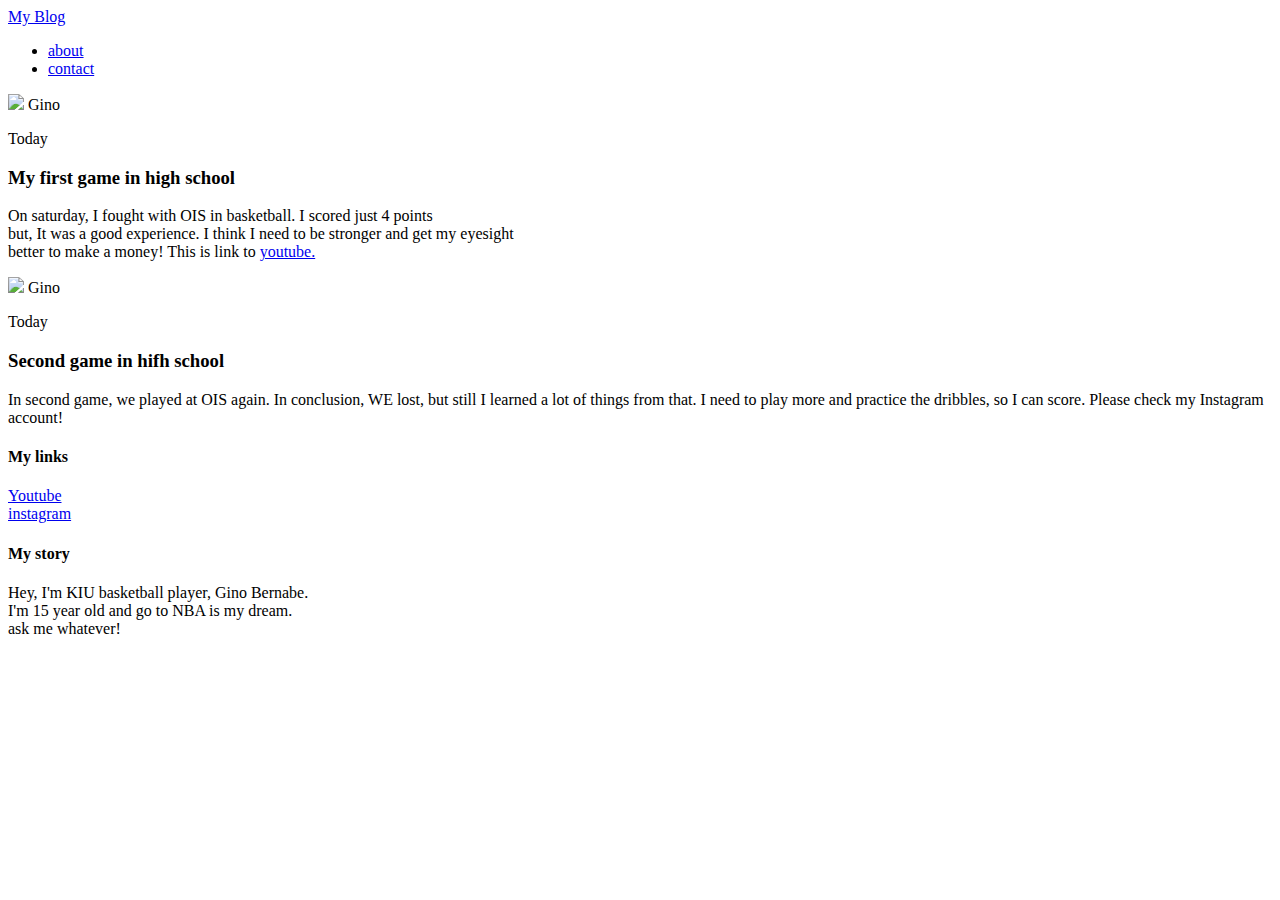
==== index.html @ 505bbef7 "Add files via upload" ====
<!DOCTYPE html>
<html lang="en" dir="ltr">
  <head>
    <meta charset="utf-8">
    <meta name="viewport" content="width=device-width, initial-scale=1.0">
    <title>GinoBLog</title>
    <link rel="stylesheet" type="text/css" href="style.css">
  </head>
  <body>
    <div id="header">
      <div class="container">
       <a id="header-title" href="index.html">My Blog</a>
        <ul id="header-nav">
          <li><a href="about.html">about</a></li>
          <li><a href="mailto:dgboysofficial@gmail.com">contact</a></li>
        </ul>
      </div>
    </div>
    <div id="content">
      <div class="post-container">
        <div class="post">
          <div class="post-author">
            <img src="lion-logo.png">
            <span>Gino</span>
          </div>
            <p class="post-date">Today</p>
            <h3 class="post-title">My first game in high school</h3>
            <div class="post-content">
              <p>
                On saturday, I fought with OIS in basketball. I scored just 4 points<br>
                but, It was a good experience. I think I need to be stronger and get my eyesight<br>
                better to make a money!
                This is link to <a href="https://www.youtube.com/channel/UCmHnD8bun_-fDz6kRhEP1tA?view_as=subscriber"
                >youtube.</a>
              </p>
            </div>
          </div>
        </div>
      <div class="post-container">
        <div class="post">
          <div class="post-author">
            <img src="lion-logo.png">
            <span>Gino</span>
          </div>
            <p class="post-date">Today</p>
            <h3 class="post-title">Second game in hifh school</h3>
            <div class="post-content">
              <p>
                In second game, we played at OIS again. In conclusion, WE lost, but still I learned a lot of things
                from that. I need to play more and practice the dribbles, so I can score. Please check my Instagram
                account!
              </p>
            </div>
          </div>
        </div>
      </div>
    <div id="footer">
      <div class="container">
        <div class="column">
          <h4>My links</h4>
          <p>
            <a href="https://www.youtube.com/channel/UCmHnD8bun_-fDz6kRhEP1tA?view_as=subscriber">Youtube</a>
            <br>
            <a href="https://www.instagram.com/">instagram</a>
          </p>
        </div>
        <div class="column">
          <h4>My story</h4>
          <p>
            Hey, I'm KIU basketball player, Gino Bernabe.<br>
            I'm 15 year old and go to NBA is my dream.<br>
            ask me whatever!
          </p>
        </div>
      </div>
    </div>
  </body>
</html>
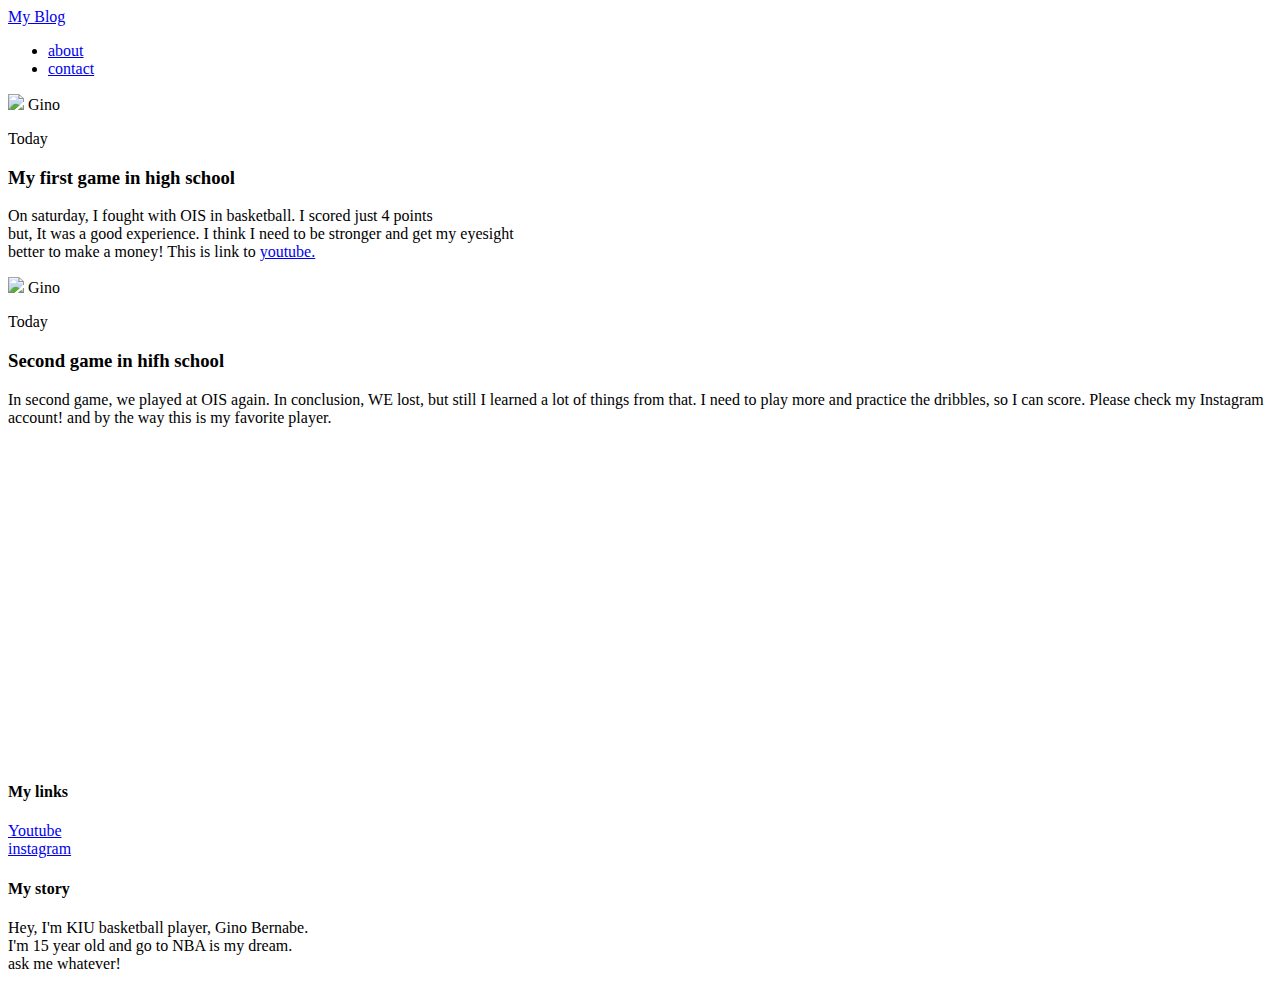
==== commit 7655bc37: "add youtube video" ====
--- a/index.html
+++ b/index.html
@@ -48,8 +48,11 @@
               <p>
                 In second game, we played at OIS again. In conclusion, WE lost, but still I learned a lot of things
                 from that. I need to play more and practice the dribbles, so I can score. Please check my Instagram
-                account!
+                account! and by the way this is my favorite player.
               </p>
+              <iframe src="https://www.youtube-nocookie.com/embed/CKEBWnJeun0?start=9" frameborder="0" width="560"
+              height="315">
+              </iframe>
             </div>
           </div>
         </div>
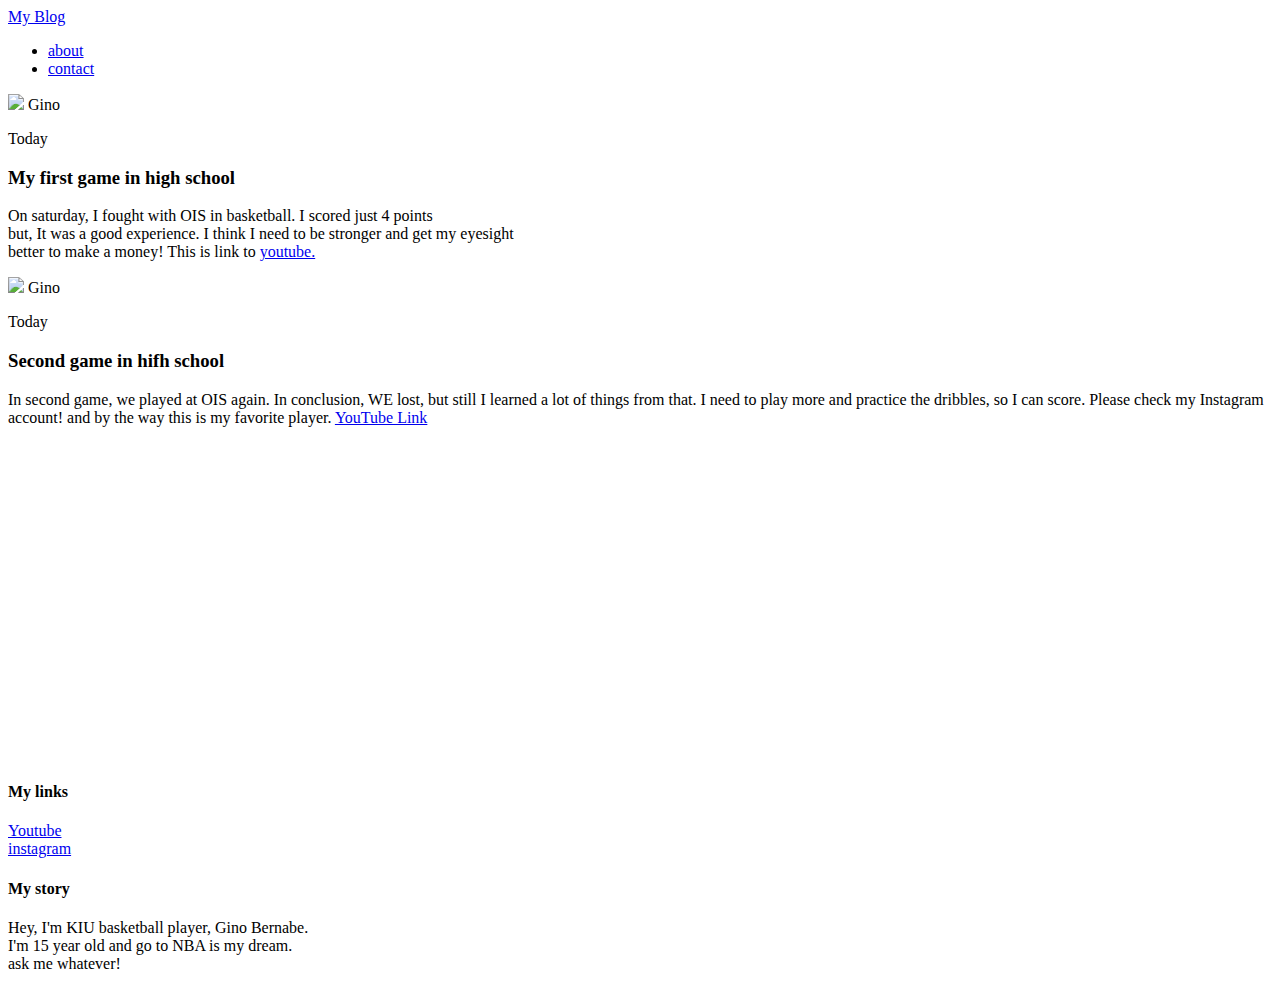
==== commit 9ed2e375: "allow youtube video for full screen" ====
--- a/index.html
+++ b/index.html
@@ -48,11 +48,12 @@
               <p>
                 In second game, we played at OIS again. In conclusion, WE lost, but still I learned a lot of things
                 from that. I need to play more and practice the dribbles, so I can score. Please check my Instagram
-                account! and by the way this is my favorite player.
+                account! and by the way this is my favorite player. <a href="https://www.youtube.com/watch?v=CKEBWnJeun0"
+                >YouTube Link</a>
               </p>
-              <iframe src="https://www.youtube-nocookie.com/embed/CKEBWnJeun0?start=9" frameborder="0" width="560"
-              height="315">
-              </iframe>
+              <iframe width="560" height="315" src="https://www.youtube.com/embed/CKEBWnJeun0" frameborder="0" 
+              allow="accelerometer; autoplay; encrypted-media; gyroscope; picture-in-picture" 
+              allowfullscreen></iframe>
             </div>
           </div>
         </div>
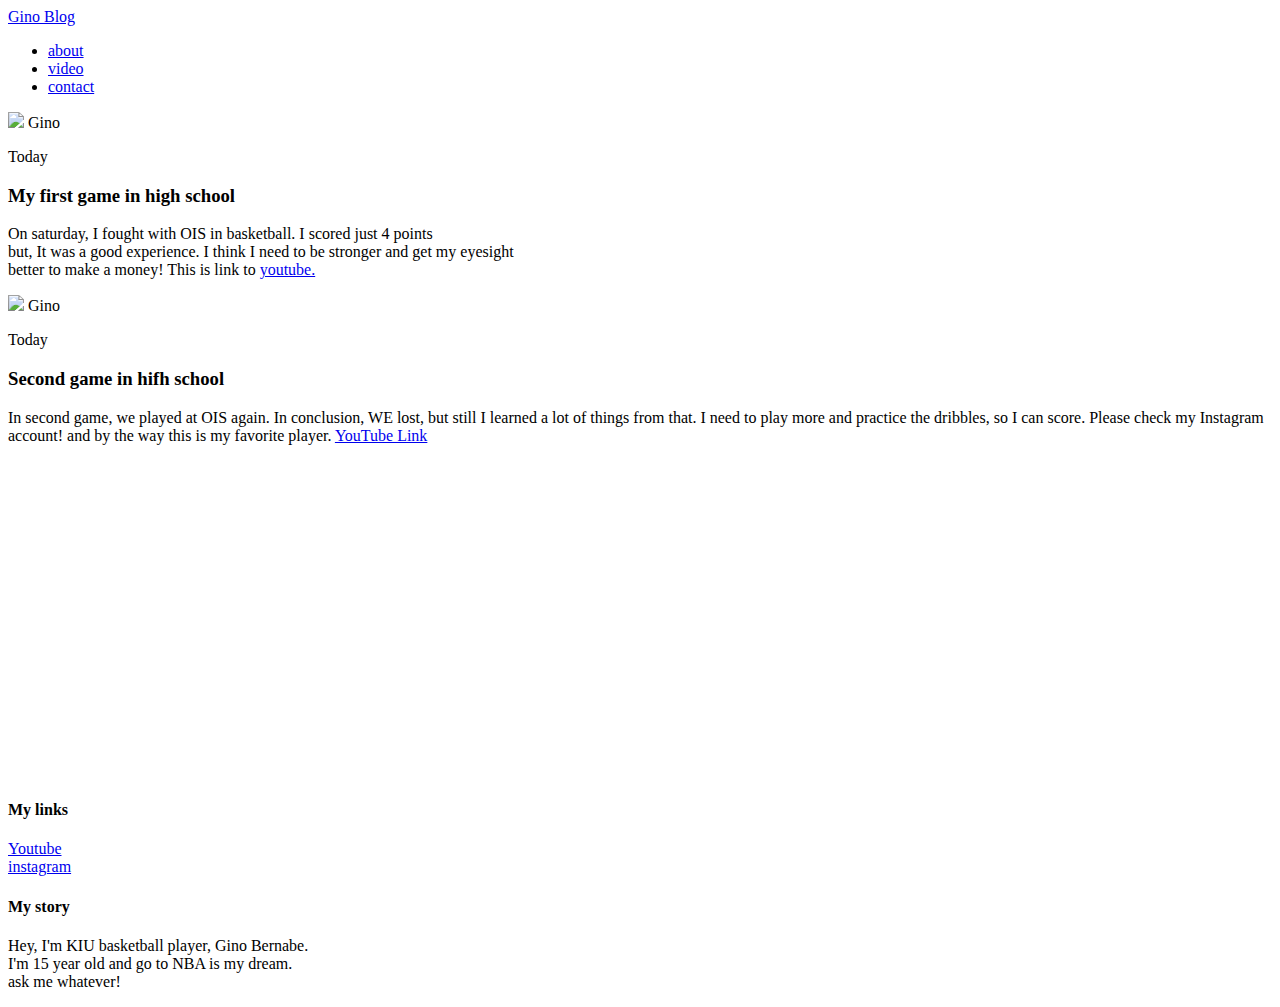
==== commit 83b73d2b: "Add video.html and change to gino blog" ====
--- a/index.html
+++ b/index.html
@@ -9,9 +9,10 @@
   <body>
     <div id="header">
       <div class="container">
-       <a id="header-title" href="index.html">My Blog</a>
+       <a id="header-title" href="index.html">Gino Blog</a>
         <ul id="header-nav">
           <li><a href="about.html">about</a></li>
+          <li><a href="video.html">video</a></li>
           <li><a href="mailto:dgboysofficial@gmail.com">contact</a></li>
         </ul>
       </div>
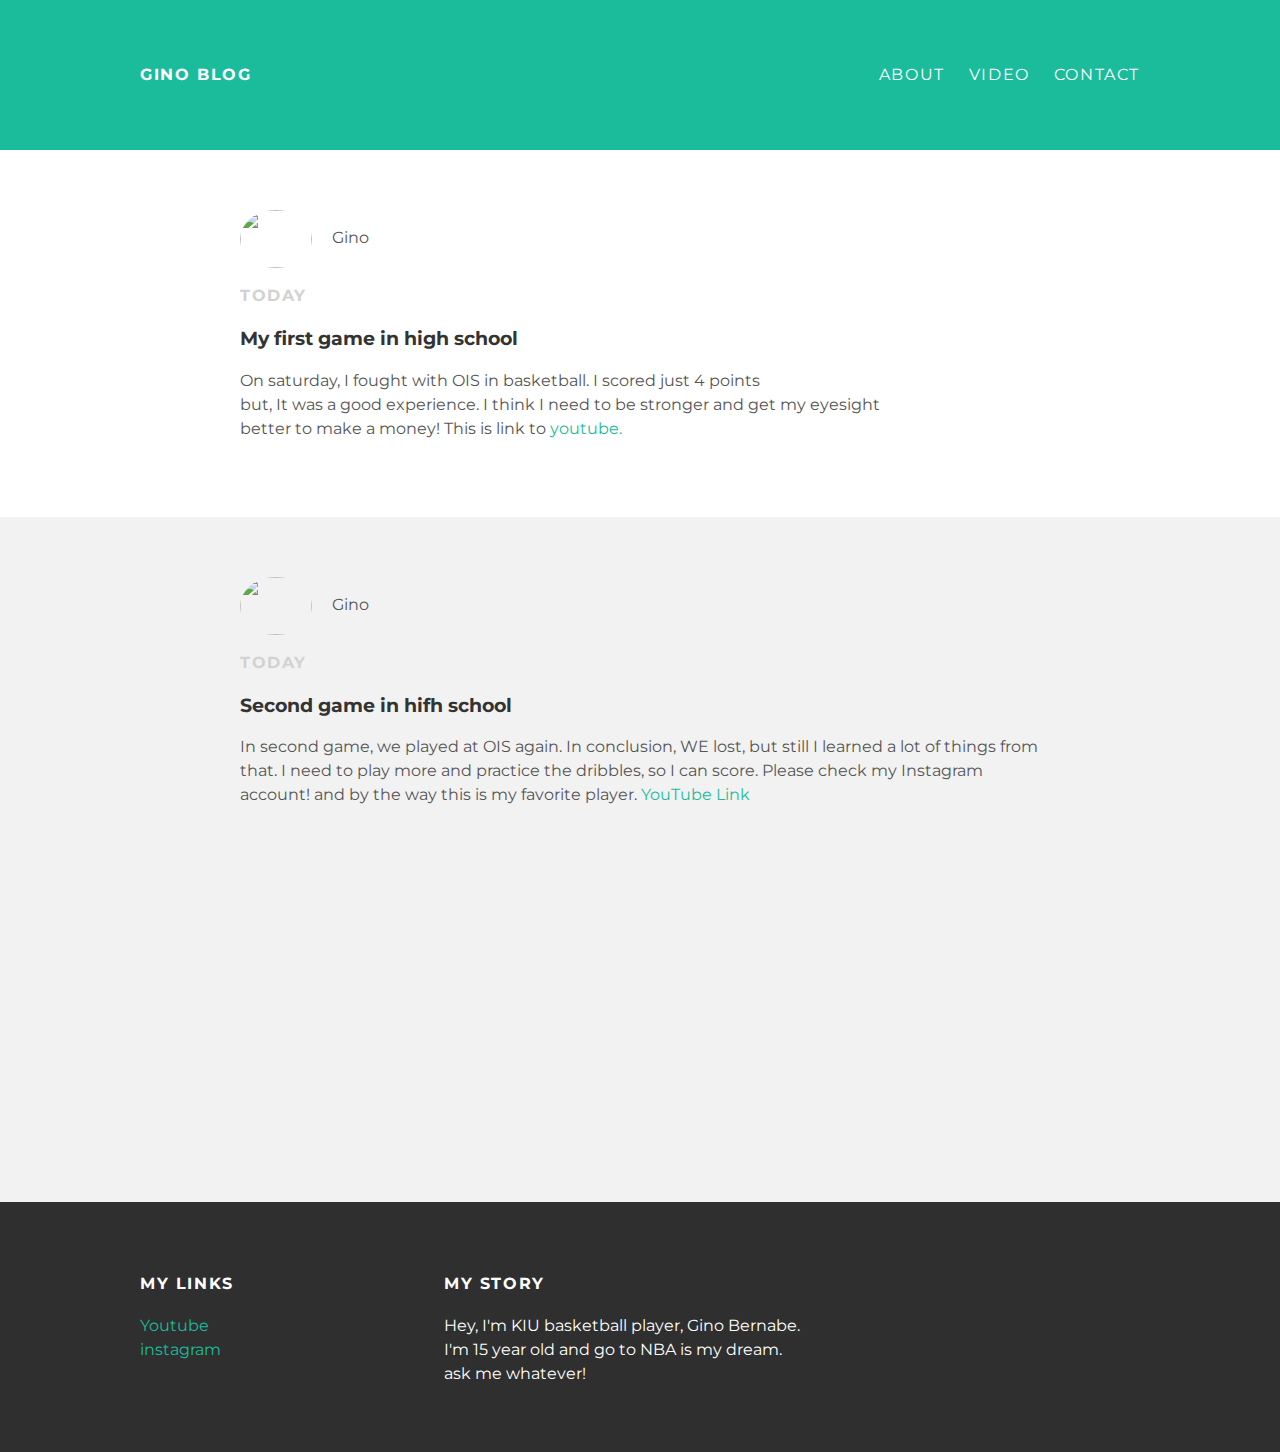
==== commit 40ec36a5: "change the font-size to "rem"" ====
--- a/index.html
+++ b/index.html
@@ -52,9 +52,9 @@
                 account! and by the way this is my favorite player. <a href="https://www.youtube.com/watch?v=CKEBWnJeun0"
                 >YouTube Link</a>
               </p>
-              <iframe width="560" height="315" src="https://www.youtube.com/embed/CKEBWnJeun0" frameborder="0" 
-              allow="accelerometer; autoplay; encrypted-media; gyroscope; picture-in-picture" 
-              allowfullscreen></iframe>
+              <iframe width="560" height="315" src="https://www.youtube.com/embed/CKEBWnJeun0" frameborder="0"
+              allow="accelerometer; autoplay; encrypted-media; gyroscope; picture-in-picture"
+              allowfullscreen id="main-video"></iframe>
             </div>
           </div>
         </div>
--- a/style.css
+++ b/style.css
@@ -0,0 +1,117 @@
+@import url(http://fonts.googleapis.com/css?family=Montserrat:400,700);
+body{
+  color: #555;
+  margin: 0;
+  font-size: 10px;
+  font-family: 'Montserrat', sans-serif;
+}
+#header{
+  background-color: #1abc9c;
+  height: 150px;
+  line-height: 150px;
+}
+#header a{
+  color: white;
+  text-decoration: none;
+  text-transform: uppercase;
+  letter-spacing: 0.1em;
+}
+#header a:hover{
+  color: #222;
+}
+#header-title{
+  display: block;
+  float: left;
+  font-size: 1rem;
+  font-weight: bold;
+}
+#header-nav{
+  display: block;
+  float: right;
+  margin-top: 0;
+  font-size: 1rem;
+}
+#header-nav li{
+  display: inline;
+  padding-left: 20px;
+}
+.container{
+  max-width: 1000px;
+  margin: 0 auto;
+}
+#footer{
+  background-color: #2f2f2f;
+  padding: 50px 0;
+  font-size: 1rem;
+}
+.column{
+  min-width: 300px;
+  display: inline-block;
+  vertical-align: top;
+}
+#footer h4{
+  color: white;
+  text-transform: uppercase;
+  letter-spacing: 0.1em;
+}
+#footer p{
+  color: white;
+}
+a{
+  color: #1abc9c;
+  text-decoration: none;
+}
+a:hover{
+  color: #F6A623;
+}
+.post, .about{
+  max-width: 800px;
+  margin: 0 auto;
+  padding: 60px 0;
+}
+.about{
+  text-align: center;
+}
+.post-author img{
+  width: 72px;
+  height: 58.2px;
+  vertical-align: middle;
+  border-radius: 50%;
+}
+.about-author img{
+  width: 216px;
+  height: 174.6px;
+  vertical-align: middle;
+  border-radius: 50%;
+}
+.post-author span, .about-author span{
+  margin-left: 16px;
+}
+.post-date, .about-date{
+ color: #D2D2D2;
+ font-weight: bold;
+ text-transform: uppercase;
+ letter-spacing: 0.1em;
+}
+h1, h2, h3, h4{
+  color: #333;
+}
+p{
+  line-height: 1.5;
+}
+.post-container:nth-child(even){
+  background-color: #f2f2f2;
+}
+.big-video{
+  margin: 20px;
+}
+.description > h2{
+  color: #1bbc9b;
+}
+.description > p{
+  margin: 0px;
+  padding: 0px;
+}
+#content{
+  font-size: 1rem;
+}
